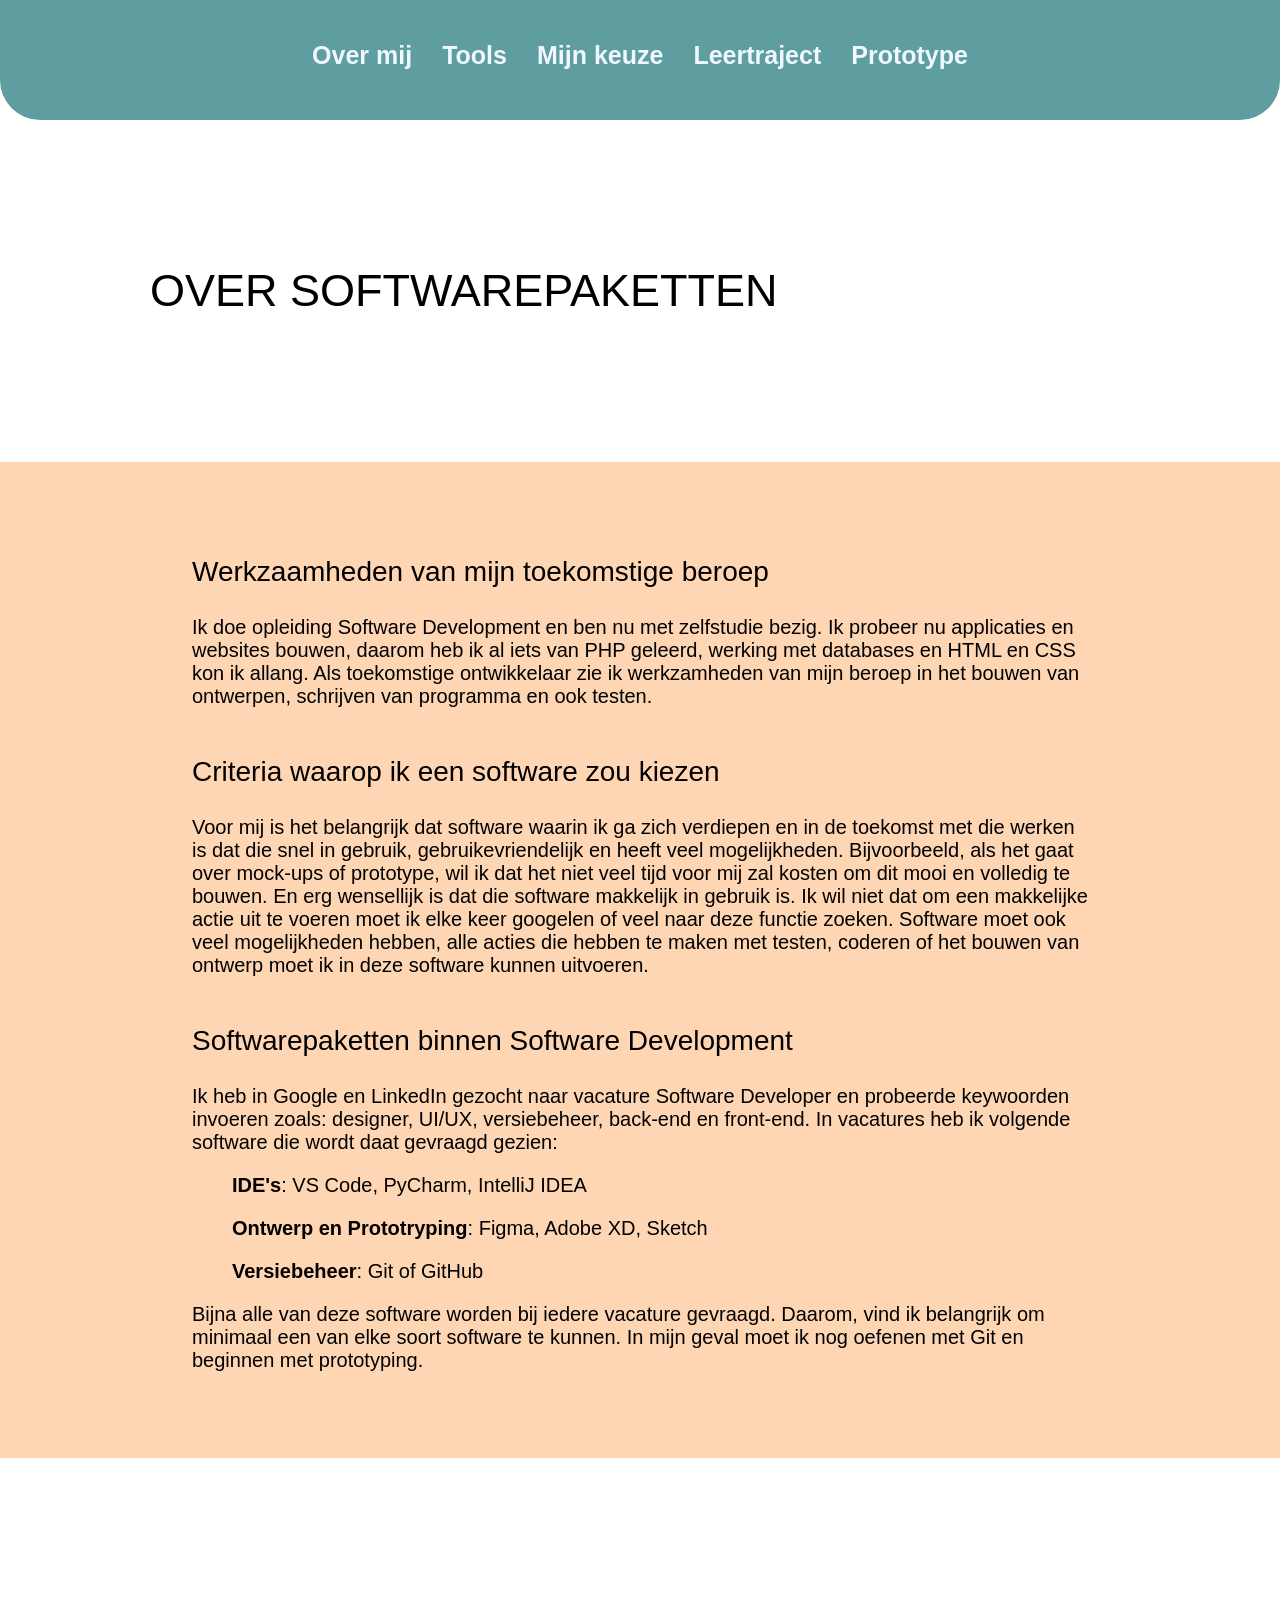
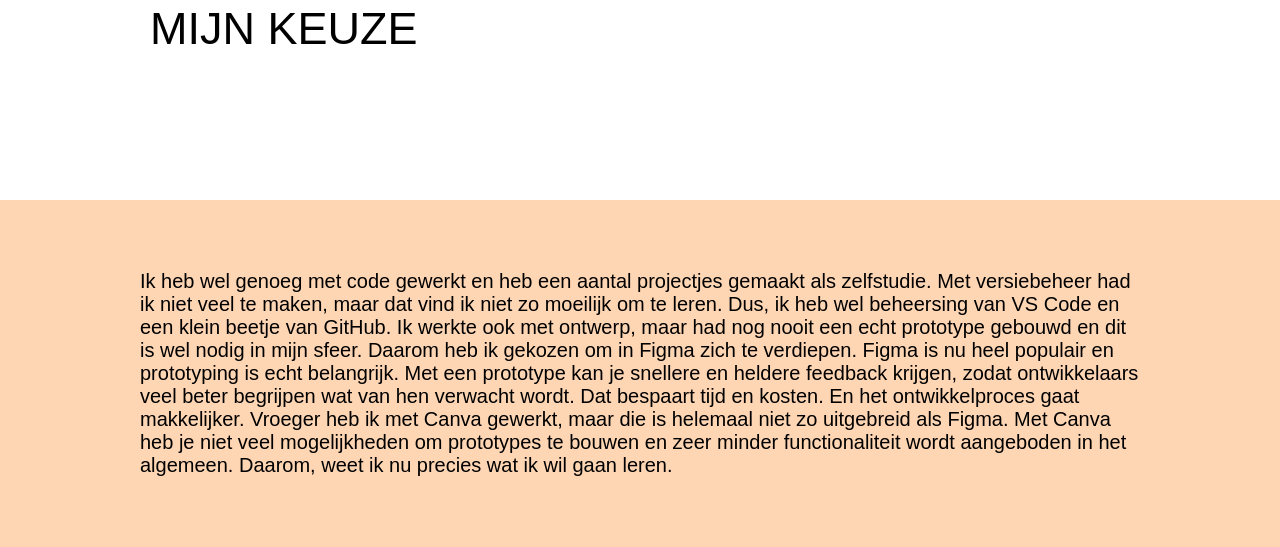
==== mijn_keuze.html @ c36af2a7 "Add files via upload" ====
<!DOCTYPE html>

<html>
<head>
    <link rel="stylesheet" href= "home.css">
    <link rel="stylesheet" href= "tools.css">
    <link rel="stylesheet" href= "keuze_en_prototype.css">
<title></title>
</head>

<body>
<div class="center">

<div class="header">

<ul class="menu">
<li><strong><a href="portfolio.html" class="links"><p class="name_element">Over mij</p> </a></strong></li>
<li class="menu_element"><strong><a href="tools.html" class="links"><p class="name_element">Tools</p> </a></strong></li>
<li class="menu_element"><strong><a href="mijn_keuze.html" class="links"><p class="name_element">Mijn keuze</p> </a></strong></li>
<li class="menu_element"><strong><a href="leertraject.html" class="links"><p class="name_element">Leertraject</p> </a></strong></li>
<li class="menu_element"><strong><a href="prototype.html" class="links"><p class="name_element">Prototype</p> </a></strong></li>
</ul>
</div>
</div>
<p class="titel">OVER SOFTWAREPAKETTEN</p>
<div class="content_keuze">

<ul class="selecties">

<li class="li">
<div>
<p class="heading_keuze">Werkzaamheden van mijn toekomstige beroep</p>
<p class="text">Ik doe opleiding Software Development en ben nu met zelfstudie bezig. Ik probeer nu applicaties en websites bouwen,
daarom heb ik al iets van PHP geleerd, werking met databases en HTML en CSS kon ik allang.
Als toekomstige ontwikkelaar zie ik werkzamheden van mijn beroep in het bouwen van ontwerpen, schrijven van programma en ook testen.</p>
</div>
</li>

<li class="li">
<div class="mijn_beeld">
<p class="heading_keuze">Criteria waarop ik een software zou kiezen</p>
<p class="text">Voor mij is het belangrijk dat software waarin ik ga zich verdiepen en in de toekomst met die werken is dat die snel in gebruik,
gebruikevriendelijk en heeft veel mogelijkheden. Bijvoorbeeld, als het gaat over mock-ups of prototype, wil ik dat het niet veel tijd voor mij zal kosten om dit mooi en volledig te bouwen. 
En erg wensellijk is dat die software makkelijk in gebruik is. Ik wil niet dat om een makkelijke actie uit te voeren moet ik elke keer googelen of veel naar deze functie zoeken. 
Software moet ook veel mogelijkheden hebben, alle acties die hebben te maken met testen, coderen of het bouwen van ontwerp moet ik in deze software kunnen uitvoeren.</p>
</div>
</li>

<li class="li">
<div class="mijn_beeld">
<p class="heading_keuze">Softwarepaketten binnen Software Development</p>
<p class="text">Ik heb in Google en LinkedIn gezocht naar vacature Software Developer en probeerde keywoorden invoeren zoals: designer, UI/UX, versiebeheer, back-end en front-end. 
In vacatures heb ik volgende software die wordt daat gevraagd gezien:</p>
<ul class="lijst">
<li><p class="text"><strong>IDE's</strong>: VS Code, PyCharm, IntelliJ IDEA</p></li>
<li><p class="text"><strong>Ontwerp en Prototryping</strong>: Figma, Adobe XD, Sketch</p></li>
<li><p class="text"><strong>Versiebeheer</strong>: Git of GitHub</p></li>
</ul>
<p class="text">Bijna alle van deze software worden bij iedere vacature gevraagd. Daarom, vind ik belangrijk om minimaal
een van elke soort software te kunnen. In mijn geval moet ik nog oefenen met Git en beginnen met prototyping.</p>
</div>
</li>

</div>

<p class="titel">MIJN KEUZE</p>
<div class="content_keuze">
<div class="keuze">
<p class="text">Ik heb wel genoeg met code gewerkt en heb een aantal projectjes gemaakt als zelfstudie.
Met versiebeheer had ik niet veel te maken, maar dat vind ik niet zo moeilijk om te leren.
Dus, ik heb wel beheersing van VS Code en een klein beetje van GitHub. 
Ik werkte ook met ontwerp, maar had nog nooit een echt prototype gebouwd en dit is wel nodig in mijn sfeer. 
Daarom heb ik gekozen om in Figma zich te verdiepen. Figma is nu heel populair en prototyping is echt belangrijk. 
Met een prototype kan je snellere en heldere feedback krijgen, zodat ontwikkelaars veel beter begrijpen wat van hen verwacht wordt. 
Dat bespaart tijd en kosten. En het ontwikkelproces gaat makkelijker. Vroeger heb ik met Canva gewerkt, maar die is helemaal niet zo uitgebreid als Figma. 
Met Canva heb je niet veel mogelijkheden om prototypes te bouwen en zeer minder functionaliteit wordt aangeboden in het algemeen. Daarom, weet ik nu precies wat ik wil gaan leren.
</p>

</div>
</div>
---- home.css ----
body{
margin: 0;

font-family: Helvetica;
}
.center{
display: flex;
justify-content: center;
}
.header{
background-color: cadetblue;
height: 120px;
width: 100%;
border-bottom-left-radius: 40px ;
border-bottom-right-radius: 40px ;
}
.menu{
display: flex;
list-style: none;
justify-content: center;
padding-left: 0;

}
.menu_element{
padding-left: 30px;
}
.name_element{
font-size: 25px;
color: aliceblue;
text-decoration: none;
}
.links{
text-decoration: none;
}
.about_me{
display: grid;
grid-template-columns: 1fr 1.5fr;
box-shadow: 0px 0px 15px 10px rgb(0, 0, 0, 0.4);
width: 1400px;
margin: 50px auto;
height: 775px;
margin-top: 5%;
border-radius: 10px;
position: relative;
margin-top: 250px;
}
.image{
height: 420px;
width: 350px;
border-radius: 20px;
margin-top: 10%;

}
.for_image{
display: flex;
justify-content: center;
background-color: rgb(0, 200, 200);
border-top-left-radius: 10px;
border-bottom-left-radius: 10px;
}
.description{
padding: 10px;
padding-left: 20px;
}
.experience{
display: flex;
list-style: none;
padding-left: 0;
place-items: center;
margin-top: 50px;
}
.cel_1{
width:150px;
height:100px;
display: flex;
justify-content: center;
border-right-color: black;
}
.cel_2{
width:450px;
min-height:100px;
display: flex;
justify-content: center;
}
.logo{
height: 100%;
width: 100%;
}
:hover.logo{
transform: scale(1.2);
transition: transform 1s ease;
}
.des_heading{
margin-top: 0;
margin-left:0 ;
}
.des_text{
margin-top: 0;
margin-left:0 ;
}
.text_ul{
display: flex;
flex-direction: column;
list-style: none;
}
.ervaring{
font-size: 30px;
margin-left: 5%;
padding-bottom: 2%;
}
.info{
display: flex;
flex-direction: column;
list-style: none;
justify-content: center;
padding-left: 0;
}
.mijn_naam{
font-size: 25px;
color: aliceblue;
margin-block-end: 0.5em;
}
.gegevens{
height: 30px;
}
.gegevens_tekst{
font-size: 20px;
color: aliceblue;
}
#vs_code{
scroll-margin-top: 100px;
}
#figma{
scroll-margin-top: 100px;
}
---- tools.css ----
.content{
position: relative;
display: flex;
justify-content: center;
padding-bottom: 100px;
}
.description{
width: 1400px;
margin-top: 40px;
padding-bottom: 100px;
}
.description_f{
width: 1400px;
margin-top: 250px;
padding-bottom: 100px;
}
.description_2{
width: 1400px;
margin-top: 50px;
margin-block-start: 0em;
animation: 4s show ease;

}
@keyframes show {
  from {opacity: 0;}   
  to {opacity: 1;}           
}
.about_vs{
display: flex;
list-style: none;
padding-left: 0;
}
.vs_logo{
width: 350px;
height: 350px;
}
.terminal{
width: 650px;
height: 350px;
}
.part_1{
padding: 20px;
width: 550px;
}
.part_2b{
padding: 50px;
width: 550px;
margin-left: 100px;
}
.part_1b{
padding: 20px;
padding-left: 20px;
width: 600px;
}
.part_2{
padding: 50px;
background-color: rgb(255, 255, 255);
width: 750px;
margin-left: 100px;
border: 2px solid blue;
}
.part_2f{
padding: 50px;
background-color: rgb(255, 255, 255);
width: 750px;
margin-left: 100px;
border: 2px solid rgb(248, 152, 128);
}
.heading{
font-size: 25px;
}
.text{
font-size: 20px;
}
.titel{
font-size: 45px;
margin-left: 150px;
padding-bottom: 100px;
padding-top: 100px;
}
.gedeelte_1{
background-color: rgb(225, 242, 253);
padding-bottom: 50px;
}
.gedeelte_2{
background-color: rgb(250, 219, 209);
padding-bottom: 50px;
}
---- keuze_en_prototype.css ----
.center_keuze{
padding-bottom: 50px;
}
.selecties{
list-style: none;
padding-left: 0;
display: flex;
flex-direction: column;
align-items: center;
width: 70%;
margin-left: auto;
margin-right: auto;
}
.li{
justify-content: center;
box-sizing: border-box;

}
.heading_keuze{
font-size: 28px;
}
.text{
font-size: 20px;
}
.lijst{
list-style: none;
}
.content_keuze{
background-color: rgb(255, 214, 180);
padding-top: 50px;
padding-bottom: 50px;
}
.content_prototype{
background-color: rgb(86, 86, 86);
padding-top: 150px;
padding-bottom: 150px;
}
.keuze{
width: 1000px;
margin-left: auto;
margin-right: auto;
}
.prototype{
width: 70%;
margin-left: auto;
margin-right: auto;
}
.image_leertraject{
width: 60%;
}
.image_center{
width: 100%;
display: flex;
margin-left: auto;
margin-right: auto;
justify-content: center;
margin-top: 100px;
}
.part_2l{
padding: 50px;
width: 650px;
margin-left: 100px;
}
.part_1l{
padding: 20px;
padding-left: 20px;
width: 500px;
}
.planning{
width: 550px;
height: 350px;
}
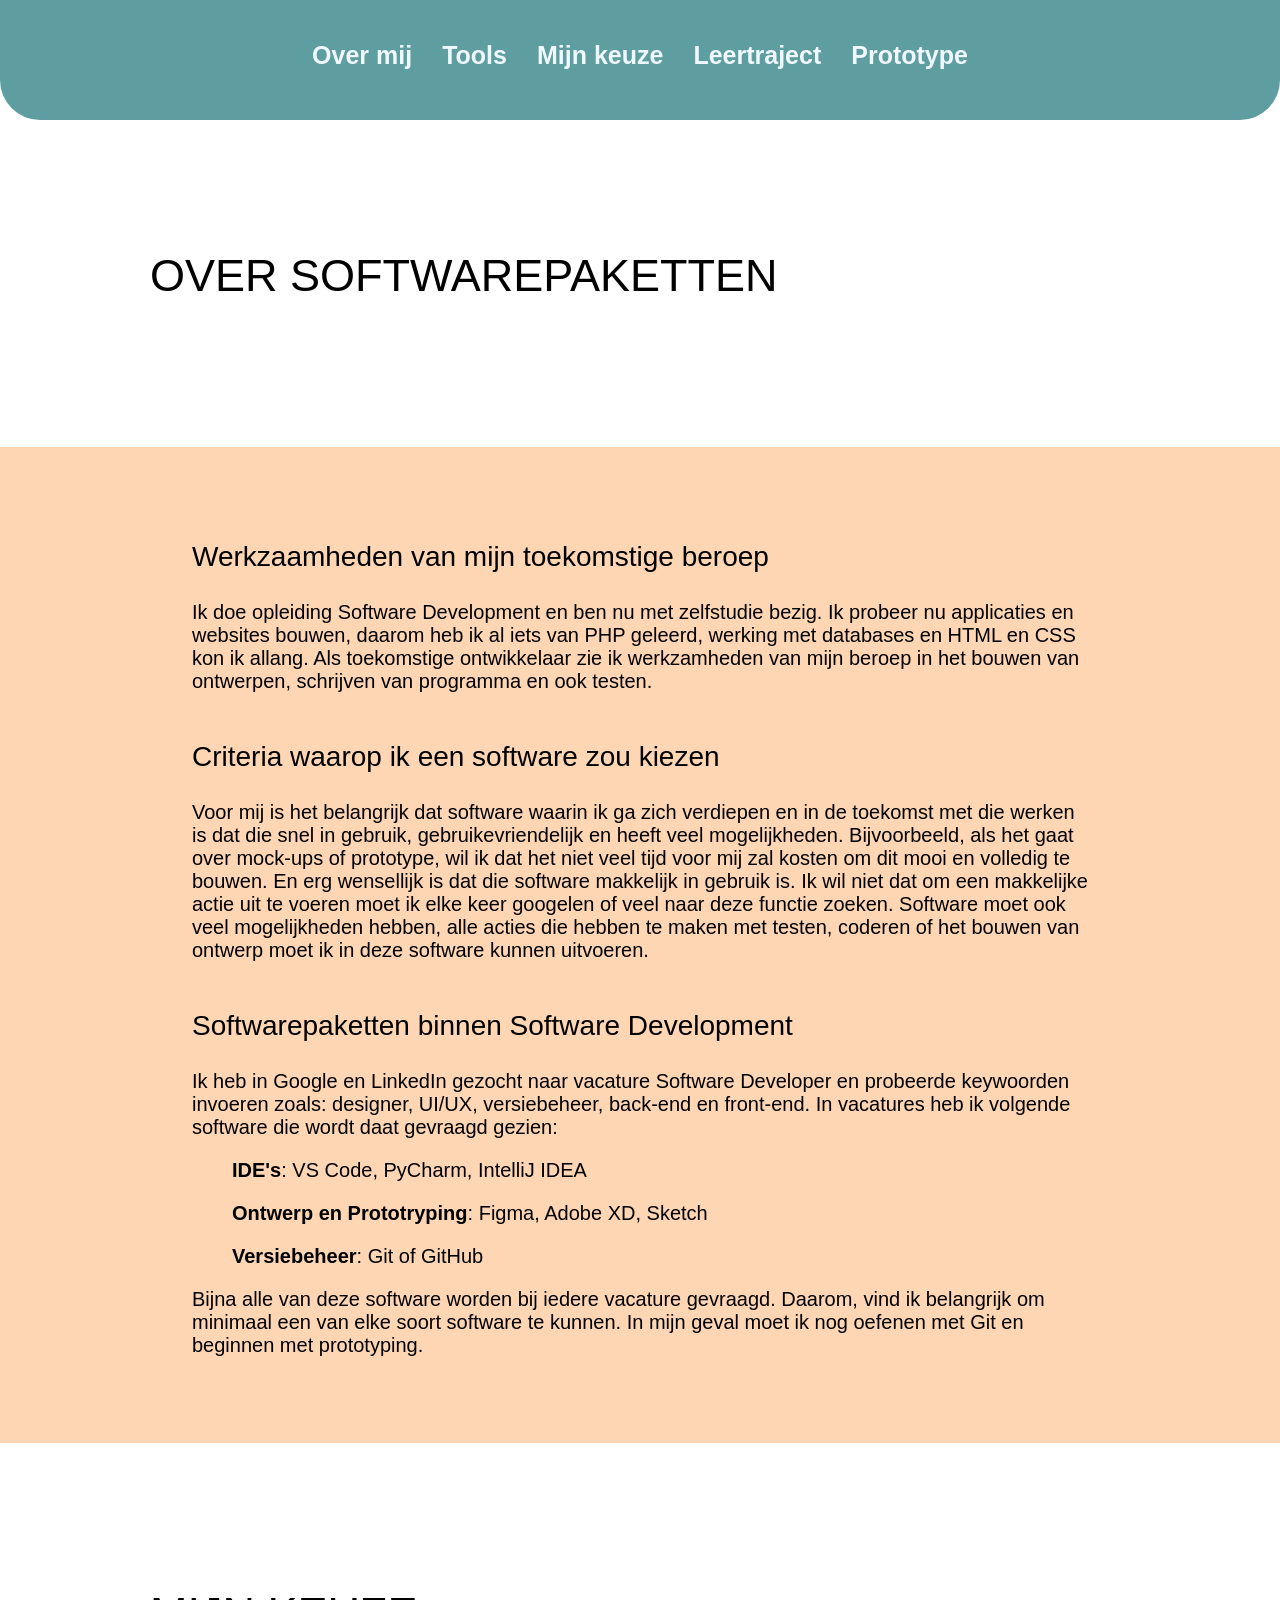
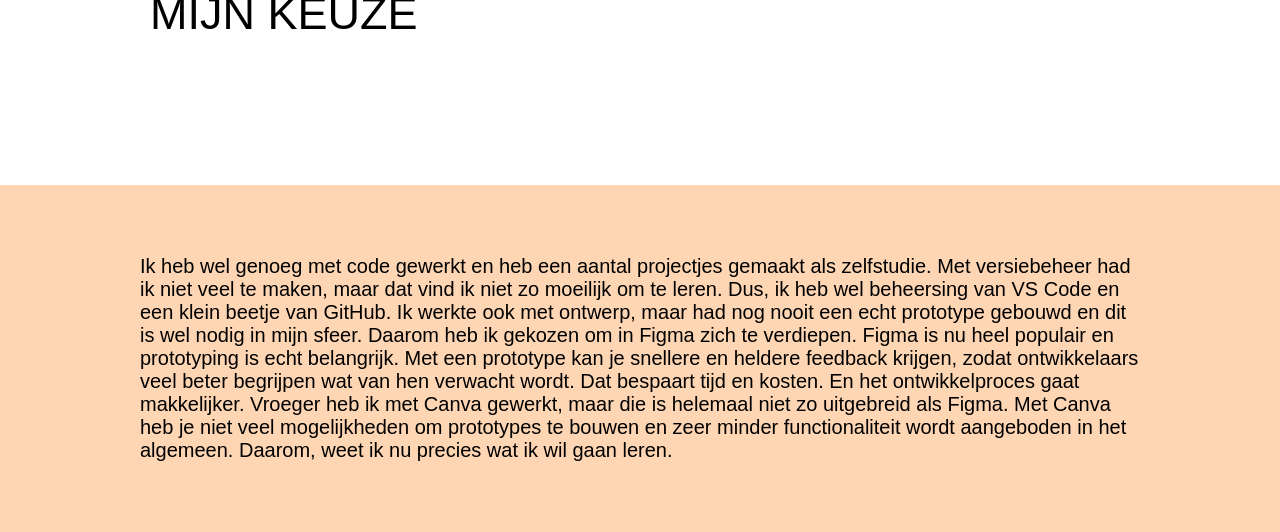
==== commit a77de9d2: "Add files via upload" ====
--- a/mijn_keuze.html
+++ b/mijn_keuze.html
@@ -14,7 +14,7 @@
 <div class="header">
 
 <ul class="menu">
-<li><strong><a href="portfolio.html" class="links"><p class="name_element">Over mij</p> </a></strong></li>
+<li><strong><a href="index.html" class="links"><p class="name_element">Over mij</p> </a></strong></li>
 <li class="menu_element"><strong><a href="tools.html" class="links"><p class="name_element">Tools</p> </a></strong></li>
 <li class="menu_element"><strong><a href="mijn_keuze.html" class="links"><p class="name_element">Mijn keuze</p> </a></strong></li>
 <li class="menu_element"><strong><a href="leertraject.html" class="links"><p class="name_element">Leertraject</p> </a></strong></li>
--- a/home.css
+++ b/home.css
@@ -6,6 +6,7 @@
 .center{
 display: flex;
 justify-content: center;
+margin-bottom: 150px;
 }
 .header{
 background-color: cadetblue;
@@ -13,6 +14,8 @@
 width: 100%;
 border-bottom-left-radius: 40px ;
 border-bottom-right-radius: 40px ;
+position: fixed;
+z-index: 999;
 }
 .menu{
 display: flex;
